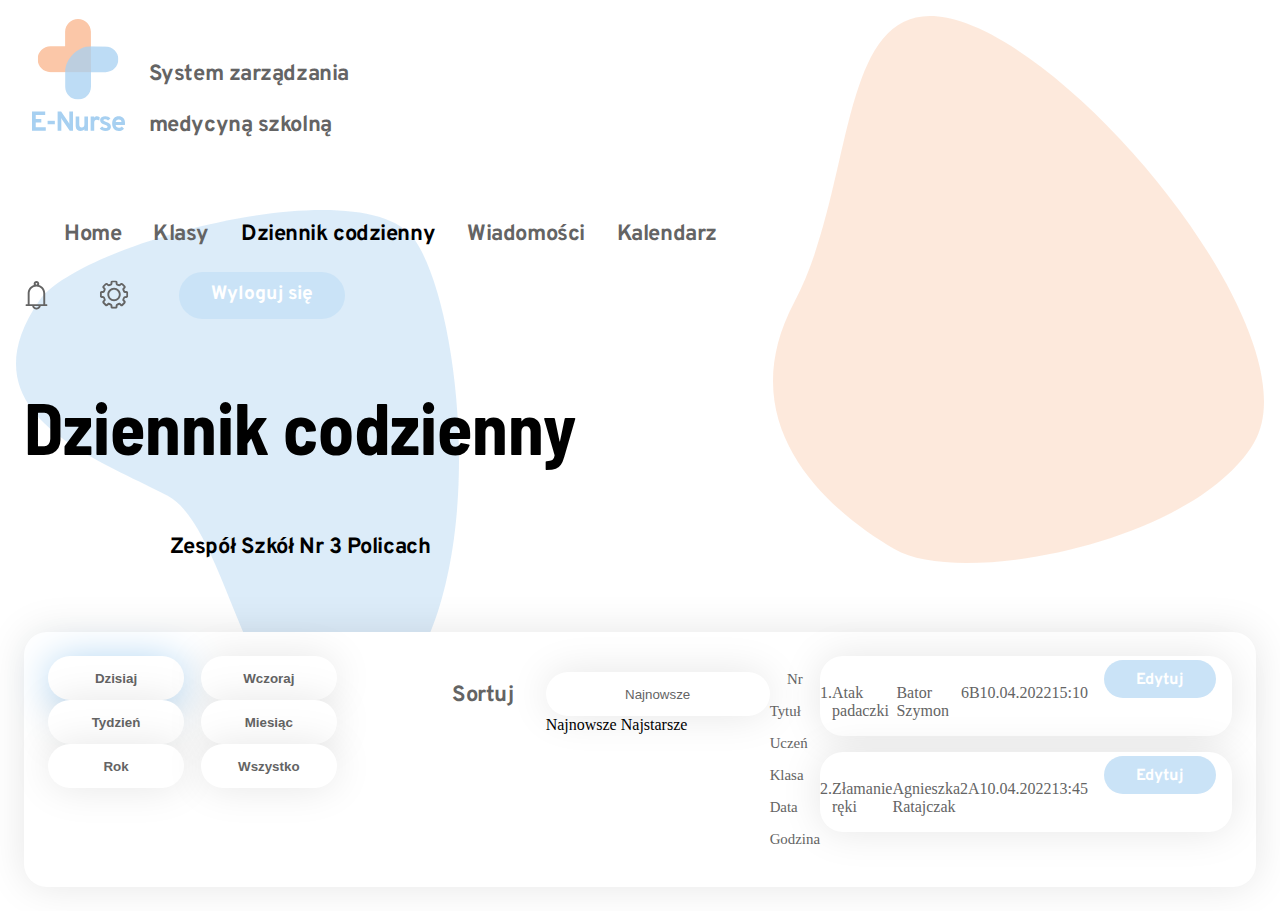
==== front/dziennik.html @ d8e10553 "Nowy plik html (dziennik.html), update css" ====
<html lang="pl">
<head>
    <meta charset="utf-8" />
    <meta http-equiv="X-UA-Compatible" content="IE=edge,chrome=1" />
    <title>E-Nurse - Dziennik codzienny</title>

    <link href="https://cdn.jsdelivr.net/npm/bootstrap@5.1.3/dist/css/bootstrap.min.css" rel="stylesheet" integrity="sha384-1BmE4kWBq78iYhFldvKuhfTAU6auU8tT94WrHftjDbrCEXSU1oBoqyl2QvZ6jIW3" crossorigin="anonymous">
    <link rel="stylesheet" href="style.css">

</head>


<body>
    <nav class="navbar">

        <div class="navbar-brand navbar__heading">
            <img src="images/logo.svg" alt="E-Nurse logo" />
            <div class="subtitle">
                <h3>System zarządzania</h3>
                <h3>medycyną szkolną</h3>
            </div>
        </div>

        <ul class="navbar__list">
            <li class="navbar__list-item">
                <a href="main.html"><h3>Home</h3></a>
            </li>
            <li class="navbar__list-item">
                <a href="classes.html"><h3>Klasy</h3></a>
            </li>
            <li class="navbar__list-item navbar__list-item-current">
                <a href="journal.html"><h3>Dziennik codzienny</h3></a>
            </li>
            <li class="navbar__list-item">
                <a href="messages.html"><h3>Wiadomości</h3></a>
            </li>
            </li>
            <li class="navbar__list-item">
            <a href="calendar.html"><h3>Kalendarz</h3></a>
            </li>
        </ul>

        <div class="navbar__buttons-container">
            <a class="" href="notifications.html"><img class="notiffication_img img-fluid" src="images/notification.svg"></a>
            <a class="" href="setting.html"><img class="setting_img img-fluid" src="images/setting.svg"></a>
            <a class="btn-blue--filled" href="#">Wyloguj się</a>
        </div>
    </nav>

    <div class="container">        

        <header>
            <div class="col-md-4 offset-md-4">
                <h1 class="">Dziennik codzienny</h1>
                <h3 class="col-md-12">Zespół Szkół Nr 3 Policach</h3>
            </div>
        </header>

        <div class="row col-md-10 offset-md-1 background__container classes">
            <div class="journal_buttons">
                <button class="btn-white journal_buton journal_buton-checked">Dzisiaj</button>
                <button class="btn-white journal_buton">Wczoraj</button>       
                <button class="btn-white journal_buton">Tydzień</button>       
                <button class="btn-white journal_buton">Miesiąc</button>   
                <button class="btn-white journal_buton">Rok</button>       
                <button class="btn-white journal_buton">Wszystko</button>                     
            </div>            
            <div class="sort_filtr">   
                <h3>Sortuj</h3>
                <div class="dropdown">
                    <button class="dropdown-toggle btn-white" type="button" data-toggle="dropdown">Najnowsze</button>
                    <div class="dropdown-menu">
                      <a class="dropdown-item" href="#">Najnowsze</a>
                      <a class="dropdown-item" href="#">Najstarsze</a>
                    </div>
                </div>
            </div>

            <div class="row titles">
                <p class="col-md-1 title">Nr</p>
                <p class="col-md-4">Tytuł</p>
                <p class="col-md-2 journal_title">Uczeń</p> 
                <p class="col-md-1 journal_title">Klasa</p>  
                <p class="col-md-1 journal_title">Data</p>    
                <p class="col-md-1 journal_title">Godzina</p>            
            </div>

            <div class="students">                
                <div class="row background__container student">
                    <p class="col-md-1 title">1.</p>
                    <p class="col-md-4">Atak padaczki</p>
                    <p class="col-md-2 journal_p">Bator Szymon</p>
                    <p class="col-md-1 journal_p">6B</p>
                    <p class="col-md-1 journal_p">10.04.2022</p>    
                    <p class="col-md-1 journal_p">15:10</p>
                    <div class="col-md-2 list-buttons">
                        <a class="btn-blue--filled list-btn" href="#">Edytuj</a>
                    </div>                    
                </div>
                <div class="row background__container student">
                    <p class="col-md-1 title">2.</p>
                    <p class="col-md-4">Złamanie ręki</p>
                    <p class="col-md-2 journal_p">Agnieszka Ratajczak</p>
                    <p class="col-md-1 journal_p">2A</p>
                    <p class="col-md-1 journal_p">10.04.2022</p>    
                    <p class="col-md-1 journal_p">13:45</p>
                    <div class="col-md-2 list-buttons">
                        <a class="btn-blue--filled list-btn" href="#">Edytuj</a>
                    </div>                    
                </div>
            </div>
        </div>  


        <img class="img-fluid peach_vector-main" src="images/peach_vector.svg">
        <img class="img-fluid blue_vector-main" src="images/blue_vector.svg">
    </div>

    <script src="https://code.jquery.com/jquery-3.2.1.slim.min.js" integrity="sha384-KJ3o2DKtIkvYIK3UENzmM7KCkRr/rE9/Qpg6aAZGJwFDMVNA/GpGFF93hXpG5KkN" crossorigin="anonymous"></script>
    <script src="https://cdn.jsdelivr.net/npm/popper.js@1.12.9/dist/umd/popper.min.js" integrity="sha384-ApNbgh9B+Y1QKtv3Rn7W3mgPxhU9K/ScQsAP7hUibX39j7fakFPskvXusvfa0b4Q" crossorigin="anonymous"></script>
    <script src="https://cdn.jsdelivr.net/npm/bootstrap@4.0.0/dist/js/bootstrap.min.js" integrity="sha384-JZR6Spejh4U02d8jOt6vLEHfe/JQGiRRSQQxSfFWpi1MquVdAyjUar5+76PVCmYl" crossorigin="anonymous"></script>
  
</body>
</html>
---- front/style.css ----
@import url('https://fonts.googleapis.com/css2?family=Barlow+Semi+Condensed:wght@700&family=Overpass:wght@700&display=swap');
/* Variables */



/* Global styles */
html {
    font-size: 100%;   /* 16px */
    box-sizing: border-box;
  }
h1{
    font-family: Barlow Semi Condensed;
    font-style: normal;
    font-weight: bold;
    font-size: 4.5rem;
}
h2{
    font-family: Overpass;
    font-style: normal;
    font-weight: bold;
    font-size: 2.25rem;
    line-height: 2.875rem;
    letter-spacing: -0.02em;
}
h3{
    font-family: Overpass;
    font-style: normal;
    font-weight: bold;
    font-size: 1.375rem;
    line-height:  1.8rem;;
    letter-spacing: -0.02em;
}
h4{
    font-family: Overpass;
    font-style: normal;
    font-weight: bold;
    font-size: 1rem;
    line-height: 1.25rem;
    letter-spacing: -0.02rem;
}
h5{
    font-family: Open Sans;
    font-style: normal;
    font-weight: normal;
    font-size: 70px;
    line-height: 95px;
    text-align: center;
    letter-spacing: -0.02em;
    text-shadow: 0px 0px 10px rgba(0, 0, 0, 0.25);
}

h6{
    font-family: Open Sans;
    font-style: normal;
    font-weight: normal;
    font-size: 50px;
    line-height: 70px;
    text-align: center;
    letter-spacing: -0.02em;
    margin: 0;
    text-shadow: 0px 0px 10px rgba(0, 0, 0, 0.25);
}

p{
    font-family: Open Sans;
    font-size: 1.125rem;
    color:#646464;
}
ul {
    list-style-type: none;
}
header{
    display: flex;
}

/* Container styles */
.container{
    max-width: 130rem;    
    padding: 1rem;
}

/* Button styles */
a {
    text-decoration: none;
    color: inherit;
}
a:hover{
    color:#646464
}

.btn-peach--filled{
    padding: 0.65rem 2rem 0.5rem 2rem;
    border: 0;
    border-radius: 50px;
    background: #FBC7A8;
    font-family: Overpass;
    font-weight: bold;
    font-size: 1.2rem;
    color: white;
}
.btn-peach--filled:hover{
    background:#FCD9C5
}


.btn-blue{
    padding: 0.5rem 1.25rem 0.4rem 1.25rem;
    border: 2px solid #7CA6CB;
    border-radius: 50px;
    font-family: Overpass;
    font-weight: bold;
    font-size: 0.875rem;
    color: #7CA6CB;
}
.btn-blue:hover{
    border: 2px solid #99BAD6;
    color: #99BAD6;
}

.btn-blue--filled{
    padding: 0.65rem 2rem 0.5rem 2rem;
    border: 0;
    border-radius: 50px;
    background: #CAE3F7;
    font-family: Overpass;
    font-weight: bold;
    font-size: 1.2rem;
    color: white;
}
.btn-blue--filled:hover{
    background: #B8D9F4;
}

.btn-white{
    height: 2.75rem;
    width: 14rem;
    box-shadow: 0px 0px 40px rgba(0, 0, 0, 0.1);
    border: none;
    border-radius: 23px;
    background-color: white;
    color: #646464;
}


.btn-back{
    display: flex;
    color: #646464;
    gap: 1.25rem;
    padding: 2rem 0 1.8rem 0;
}
.btn-back img{
    width: 3.875rem;
    height: 1.5rem;
}

.list-btn{
    font-size: 1rem;
    margin: 0 1rem;
    margin-top: 0.5rem;
    white-space: nowrap;
}


/* Navbar */
.navbar{
    padding: 0 1rem;
}
.navbar__heading{
    display: flex;
    padding: 0.7rem 0.3rem 1rem 0;
}
.navbar__heading img{
    height: 7rem;
    padding: 0 0.5rem;
}
.navbar__heading h3{
    color: #646464;
}
.navbar__heading .subtitle{    
    padding: 1.25rem 1rem;
}

.navbar__list {
    display: flex;
    gap: 2rem;
    margin: 0;
}
.navbar__list-item {
    color: #646464
}
.navbar__list-item h3:hover {
    color: black
}
.navbar__list-item-current {
    color: black
}
.navbar__buttons-container{
    display: flex;
    gap: 3.125rem
}
img.setting_img{
    margin: 0.55rem 0;
    max-height: 1.875rem;
}
img.notiffication_img{
    margin: 0.5rem 0;
    max-height: 1.975rem;   
}
/* Login container */
.background__container{
    display: flex;
    box-shadow: 0px 0px 40px rgba(0, 0, 0, 0.1);
    border-radius: 23px;
    background-color: white;
    padding: 2rem;
}
.form{
    padding: 8vh 0;
    text-align: center;
}
.form h1{
    font-size: 4rem;
    padding-bottom: 1.5rem;
}
.form a{
    padding-bottom: 2.625rem;
    text-align: right;    
    display: inherit;
}
.form input[type=text] {
    width: 100%;
    padding-bottom: 4rem;
    border: 0;
    border-bottom: 1px solid #646464;
    font-size: 1.125rem;
    color: black;
    padding: 7px 0;
    background: transparent;
}
.form input[type=text]:focus{
    outline: none;
    border-bottom: 2px solid #FBC7A8;
}

.form input[type=password]{
    width: 100%;
    padding-bottom: 1rem;
    border: 0;
    border-bottom: 1px solid #646464;
    font-size: 1.125rem;
    color: black;
    padding: 7px 0;
    background: transparent;
}
.form input[type=password]:focus{
    outline: none;
    border-bottom: 2px solid #FBC7A8;
}
.form input[type=email] {
    width: 100%;
    margin-bottom: 3.75rem;
    padding-bottom: 4rem;
    border: 0;
    border-bottom: 1px solid #646464;
    font-size: 1.125rem;
    color: black;
    padding: 7px 0;
    background: transparent;
}
.form input[type=email]:focus{
    outline: none;
    border-bottom: 2px solid #FBC7A8;
}
.update{
    padding-top: 2.625rem;
    padding-left: 2.75rem;
    border-left: 1px solid #E5E5E5;
    color: #646464;
}
.update h4{
    padding-bottom: 0.5rem;
}
.update img{
    padding-left: 3vw;
    padding-bottom: 0.5rem;
    max-height: 30rem;
}

/* Reset password */
.reset__pass{
    padding: 22vh 0;
}

/*Choos school*/
.choose_school_container{
    text-align: center;
    padding: 8vh 0;
}
.schools__list{
    padding: 1rem 0 0 0;
    margin-bottom: 0;
}
.schools__list li{
    padding: 1rem 0;
    margin-top: 1rem;
    box-shadow: 0px 4px 14px rgba(0, 0, 0, 0.1);
    border-radius: 8px;
}
.schools__list li:hover{
    box-shadow: 0px 4px 14px rgba(0, 0, 0, 0.2);
}

/* Backgroung vectors */
.peach_vector{
    position: absolute;
    top: 35%;
    left: 21%;
    z-index: -1;
}
.peach_vector-main{
    position: absolute;
    top: 1rem;
    right: 1rem;
    z-index: -1;
}
.blue_vector{
    position: absolute;
    top: 12%;
    left: 53%;
    z-index: -1;
}
.blue_vector-main{
    position: absolute;
    top: 13.125rem;
    left: 1rem;
    z-index: -1;
}

/* Header */
header h1{
    text-align: center;
    padding-bottom: 1rem;
}

header h3{    
    text-align: center;
    padding-bottom: 3rem;
}

/* Main Page */

.upcoming_events{
    text-align: center;
    display:block;
}
.upcoming_event{
    display: flex;
    padding-top: 2rem;
}
.date{
    display: block;  
    padding: 0;  
    padding-top: 0.5rem;
}
.date h2{
    margin: 0;
}
.evet_title{
    text-align: left;
    padding: 2.18rem 0;
}

.colum_journal_class{
    padding-left: 3rem;
}
.journal_main{
    gap: 3vw;
}
.journal_main h2{
    padding-top: 0.2rem;
    margin: 0;
}
.journal_main a{
    background-color: #FBC7A8;
    min-width: 13.4rem;
    max-height: 3.625rem;
}
.journal_main a:hover{
    background-color: #FCD9C5;
    color: white;
}
.recent_classes{
    display: block;
    margin-top: 2rem;;
}
.recent__classes{
    display: flex;
    margin-top: 2rem;
    gap: 1vw;
}
.recent_class{
    width: 11vw;
    color: white;
    text-align: center;
    box-shadow: 0px 0px 40px rgba(0, 0, 0, 0.1);
    border-radius: 23px;
}
.recent_class p{
    font-size: 0.9rem;
    margin-bottom: 0.4vw;
    padding: 0 0.5rem;
    color: white;
}
#recent_class1{
    background-color: #6D9AC5;
}
#recent_class2{
    background-color: #A7D0F1;
}
#recent_class3{
    background-color: #FBC7A8;
}
.teacher{
    font-weight: bold;
}

/* Classes */
.classes{
    padding: 1.5rem;
}
.sort_filtr{
    display:flex;
    margin-top: 1rem;
    margin-bottom: 2rem;
    gap: 2rem;
}
.sort_filtr h3{
    margin-top: 0.6rem;
    color: #646464;
}
.level{
    display: flex;
    margin: 1rem 0;
    gap: 1rem;
}
.class{
    width: 8.125rem;
    height: 8.125rem;
    padding: 0.35rem;
    color: white;
    text-align: center;
    box-shadow: 0px 0px 40px rgba(0, 0, 0, 0.1);
    border-radius: 23px;
}
.class p{
    font-size: 0.9rem;
    margin-bottom: 0.4vw;
    padding: 0 0.5rem;
    color: white;
}
#class_0{
    background-color: #568ABB;
}
#class_1{
    background-color: #6697c2;
}
#class_2{
    background-color: #7CA6CB;
}
#class_3{
    background-color: #A7D0F1;
}
#class_4{
    background-color: #B8D9F4;
}
#class_5{
    background-color: #CAE3F7;
}
#class_6{
    background-color: #FBC7A8;
}
#class_7{
    background-color: #FCD9C5;
}
#class_8{
    background-color: #FDE6D8;
}

/* Students List */
.class_info{
    color:#646464;
}
.class_info_{
    display: flex;
}
.class_info_ p{
    font-size: 1rem;
}
.info{
    font-weight: bold;
    margin-left: 1.5rem;
    margin-right: 4vw;
}

.titles p{
    font-size: 0.93rem;
}
.title{
    text-align: center;
}
.student{
    padding: 0;
    padding-top: 0.75rem;
    margin-bottom: 1rem;
}
.student p{
    font-size: 1rem;
}
.check-ups{
    display: flex;
    gap:1vw;
}
.list-buttons{
    margin-top: 0.125rem;
}

/* Student */

.student_blocks{
    display: block;
    margin-bottom: 1.75rem;
}
.student_blocks a{
    display: block;
    text-align: center;
    padding: 0.75rem;
    margin-top: 1.25rem;
}
.student_blocks h2{
    margin-bottom: 2rem;
}

.student_blocks_titles{
    margin-bottom: 2rem;
}
.student_blocks_titles h2{
    margin-bottom: 0;
}
.student_blocks_titles a{
    margin-top: 0;
}

.student_info h2{
    margin-bottom: 0.25rem;
}
.student_info p{
    margin-top: 1.75rem;
}
.student_info_{
    font-weight: bold;
}

.student_titles p{
    font-size: 1rem;
    text-align: center;    
}
.student_diseases_ p{    
    padding: 0.75rem 1.5vw;
    margin-left: 1.5vw;
}
.student_pe p{
    padding: 0.75rem 1vw;
    margin-left: 1vw;
    text-align: center;    
}
.student_pe_date{
    margin-left: 1vw;
}

/* Badanie przesiewowe */
.bold_info{
    font-weight: 600;
}
.bold_title{
    font-weight: 700;
}
.badanie_group{
    margin-top: 4rem;
}
.subtitle_name{
    padding-bottom: 0;
    padding-top: 1rem;
}
.badanie_edit{
    margin-top: 2.5rem;
    margin-left: 3vw;
}
.badanie_edit_btn a{
    padding: 0.85rem 3rem 0.7rem 3rem;
}

/* Badanie przesiewowe edit */

.badanie_form input[type=text], .badanie_form input[type=number] {
    width: 100%;
    margin-top: 1.5rem;
    margin-bottom: 0.15rem;
    padding-left: 0.5rem;
    background: #FFFFFF;
    border: 0;
    box-shadow: 0px 0px 40px rgba(0, 0, 0, 0.1);
    border-radius: 23px;
    font-size: 1.125rem;
    color: black;
}

.doctors label{
    font-family: Open Sans;
    font-size: 1.125rem;
    color:#646464;
}

.checkbox_container {
    display: block;
    position: relative;
    padding-left: 3.4rem;
    padding-top: 0.4rem;
    margin-bottom: 12px;
    cursor: pointer;
    font-size: 22px;
    -webkit-user-select: none;
    -moz-user-select: none;
    -ms-user-select: none;
    user-select: none;
  }
  
  /* Hide the browser's default checkbox */
  .checkbox_container input {
    position: absolute;
    opacity: 0;
    cursor: pointer;
    height: 0;
    width: 0;
  }
  
  /* Create a custom checkbox */
  .checkmark {
    position: absolute;
    top: 0;
    left: 0;
    height: 2.5rem;
    width: 2.5rem;
    background: #FFFFFF;
    box-shadow: 0px 0px 40px rgba(0, 0, 0, 0.1);
    border-radius: 23px;
  }
  
  /* On mouse-over, add a more grey box-shadow  */
.checkbox_container:hover input ~ .checkmark {
    box-shadow: 0px 0px 40px rgba(0, 0, 0, 0.2);
}
  
/* Create the checkmark/indicator (hidden when not checked) */
.checkmark:after {
    content: "";
    position: absolute;
    display: none;
}
/* Show the checkmark when checked */
.checkbox_container input:checked ~ .checkmark:after {
    display: block;
}
  
/* Style the checkmark/indicator */
.checkbox_container .checkmark:after {
    left: 16px;
    top: 12px;
    width: 8px;
    height: 16px;
    border: solid #646464;
    border-width: 0 3px 3px 0;
    -webkit-transform: rotate(45deg);
    -ms-transform: rotate(45deg);
    transform: rotate(45deg);
}
.checkbox_container input:disabled ~ .checkmark{
    background-color: #E5E5E5;
}

.just_checkbox .checkbox_container{
    padding-bottom: 1.7rem;
    margin-top: 1.35rem;
}

.just_checkbox input[type=text]{
    margin-top: 1.2rem;
}


/* Dziennik */
.journal_buttons{
    margin-bottom: 1rem;
}
.journal_buton{    
    width: 8.5rem;
    font-weight: bold;
    margin-right: 1vw;
}
.journal_buton-checked{
    box-shadow: 0px 4px 40px #A7D0F1;
}

.journal_p{
    padding: 0;
}
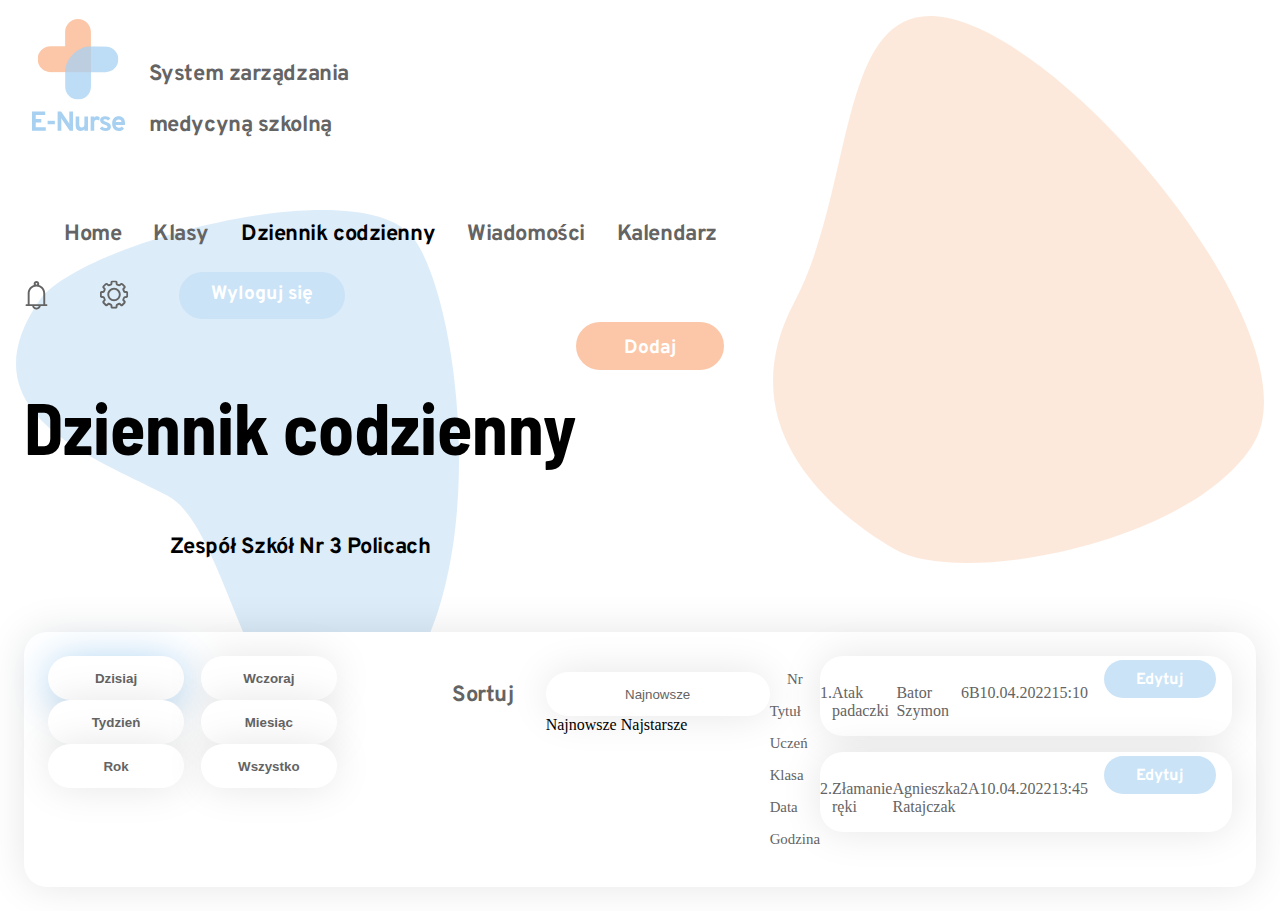
==== commit 756db391: "poprawka dziennik.html" ====
--- a/front/dziennik.html
+++ b/front/dziennik.html
@@ -50,9 +50,13 @@
     <div class="container">        
 
         <header>
-            <div class="col-md-4 offset-md-4">
+            <div class="col-md-6 offset-md-3">
                 <h1 class="">Dziennik codzienny</h1>
                 <h3 class="col-md-12">Zespół Szkół Nr 3 Policach</h3>
+            </div>
+            
+            <div class="col-md-3 badanie_edit_btn">
+                <a class="btn-peach--filled" href="#">Dodaj</a>
             </div>
         </header>
 
